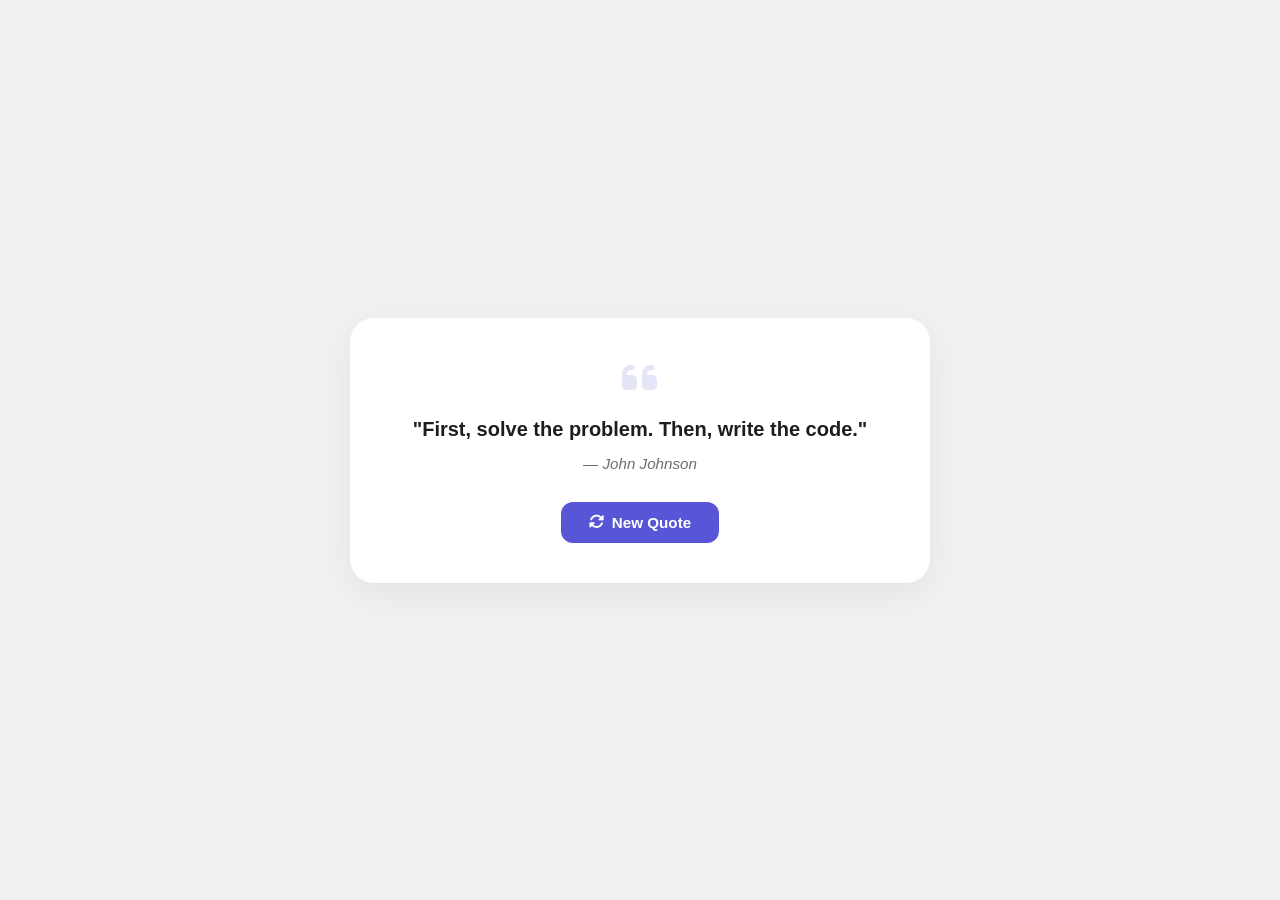
==== projects/1-quote-generator/index.html @ 396183db "feat: projects with source code added and shown properly in ui" ====
<!DOCTYPE html>
<html lang="en">
<head>
  <meta charset="UTF-8">
  <meta name="viewport" content="width=device-width, initial-scale=1.0">
  <title>Random Quote Generator</title>
  <link rel="stylesheet" href="https://cdnjs.cloudflare.com/ajax/libs/font-awesome/6.5.1/css/all.min.css">
  <link rel="stylesheet" href="style.css">
</head>
<body>
  <div class="quote-card">
    <div class="quote-box">
      <i class="fa-solid fa-quote-left quote-icon"></i>
      <p id="quote-text">"First, solve the problem. Then, write the code."</p>
      <p id="quote-author">— John Johnson</p>
    </div>
    <button id="quote-btn">
      <i class="fa-solid fa-rotate"></i> New Quote
    </button>
  </div>
  <script src="app.js"></script>
</body>
</html>
---- projects/1-quote-generator/style.css ----
body {
  font-family: 'Inter', -apple-system, BlinkMacSystemFont, 'Segoe UI', sans-serif;
  min-height: 100vh;
  display: flex;
  align-items: center;
  justify-content: center;
  background: #f0f0f3;
  margin: 0;
  transition: background 0.8s ease;
}

.quote-card {
  background: #ffffff;
  padding: 40px;
  border-radius: 24px;
  box-shadow: 0 10px 30px rgba(0, 0, 0, 0.05);
  max-width: 500px;
  width: 90%;
  text-align: center;
}

.quote-box {
  margin-bottom: 30px;
}

.quote-icon {
  font-size: 2.5rem;
  color: #5856d6;
  opacity: 0.15;
  margin-bottom: 15px;
}

#quote-text {
  font-size: 1.25rem;
  font-weight: 600;
  color: #1d1d1f;
  line-height: 1.6;
  margin: 0 0 10px 0;
}

#quote-author {
  font-size: 0.95rem;
  color: #6e6e73;
  font-style: italic;
  margin: 0;
}

#quote-btn {
  background: #5856d6;
  color: white;
  border: none;
  padding: 12px 28px;
  border-radius: 12px;
  font-weight: 600;
  font-size: 0.95rem;
  cursor: pointer;
  display: inline-flex;
  align-items: center;
  gap: 8px;
  transition: all 0.2s ease;
}

#quote-btn:hover {
  background: #4a48c4;
  transform: translateY(-2px);
  box-shadow: 0 4px 12px rgba(88, 86, 214, 0.2);
}

#quote-btn:active {
  transform: translateY(0);
}
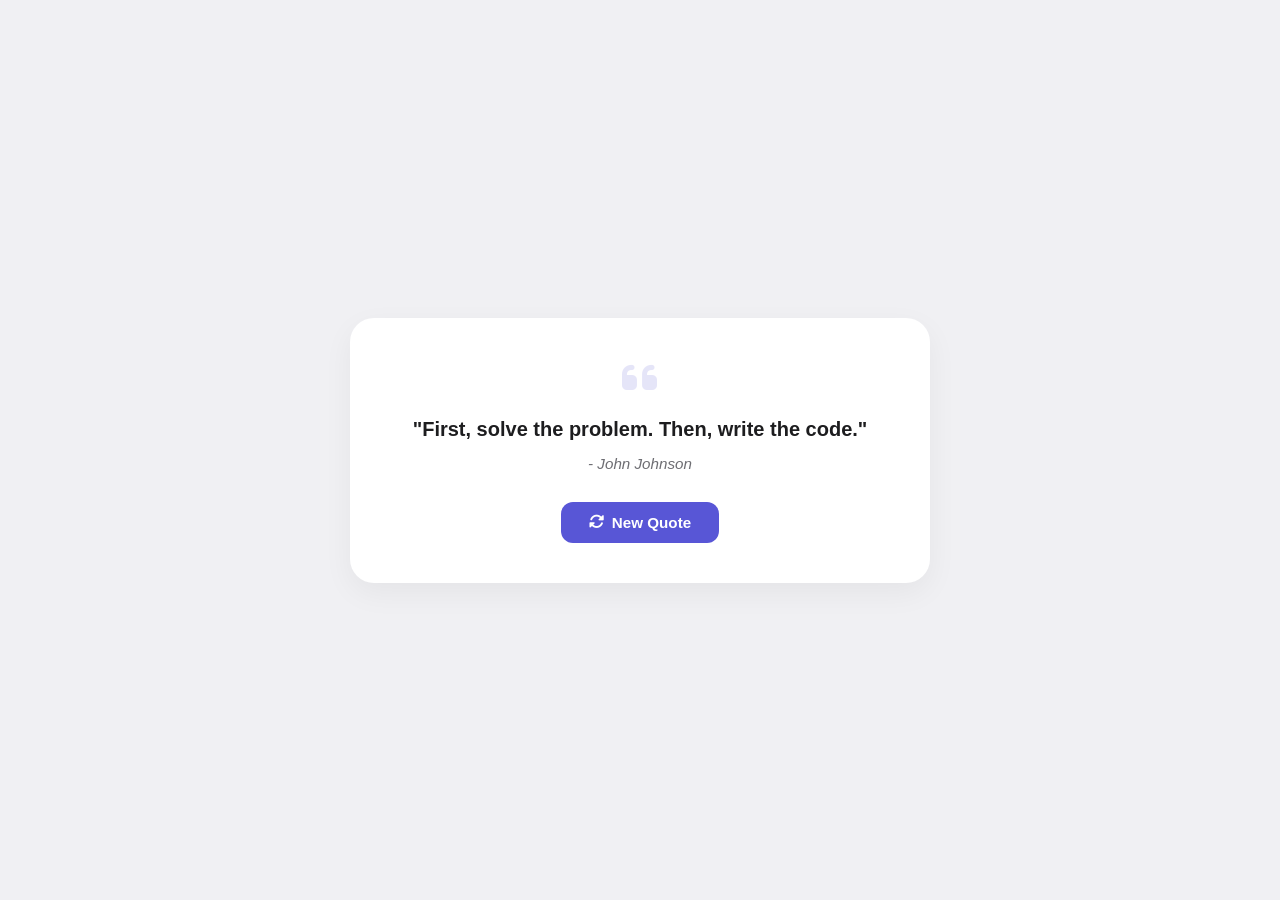
==== commit 4f16ffbe: "style: replace em dashes with hyphens across all files" ====
--- a/projects/1-quote-generator/index.html
+++ b/projects/1-quote-generator/index.html
@@ -12,7 +12,7 @@
     <div class="quote-box">
       <i class="fa-solid fa-quote-left quote-icon"></i>
       <p id="quote-text">"First, solve the problem. Then, write the code."</p>
-      <p id="quote-author">— John Johnson</p>
+      <p id="quote-author">- John Johnson</p>
     </div>
     <button id="quote-btn">
       <i class="fa-solid fa-rotate"></i> New Quote
